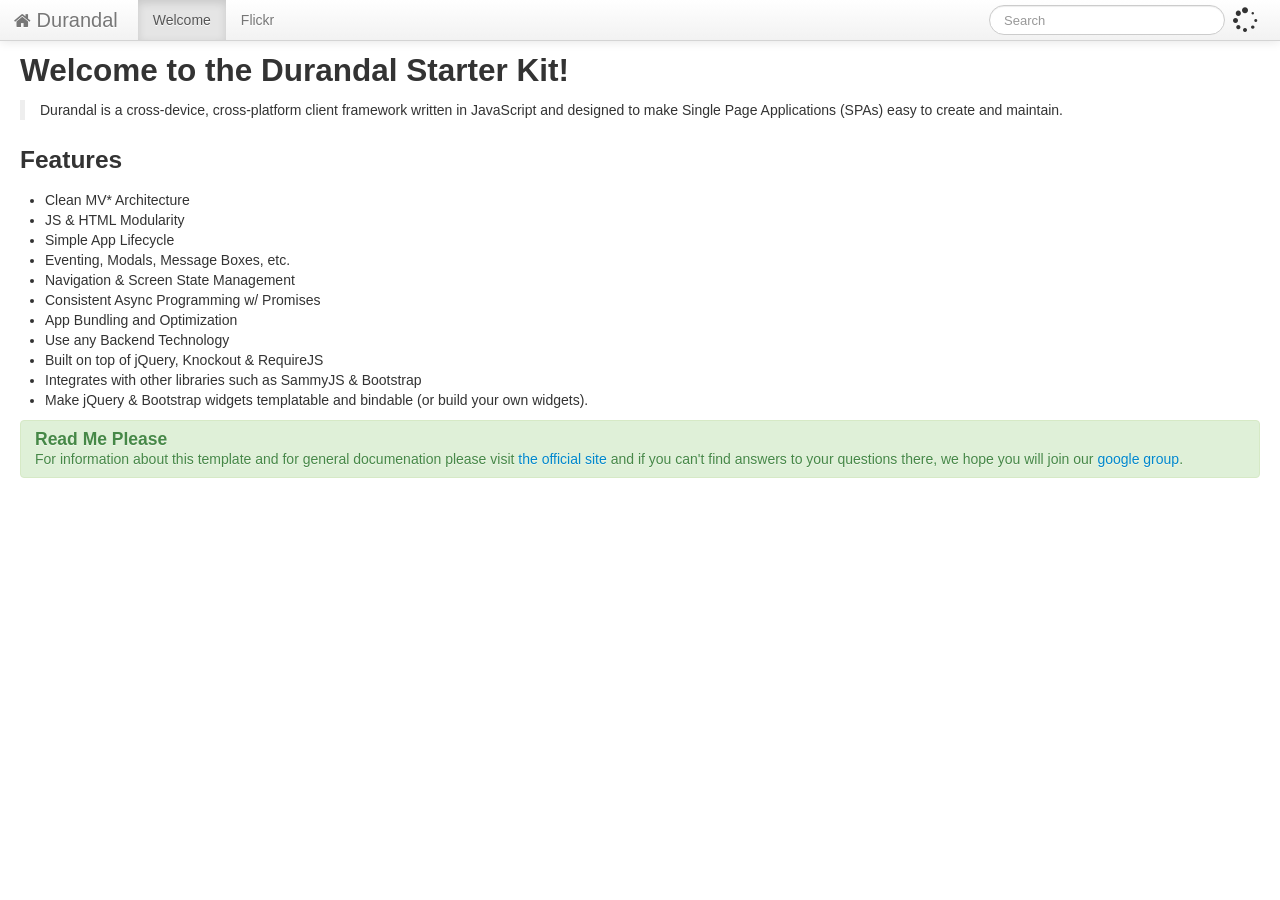
==== Html only demo/index.html @ f5c44ed4 "durandal in hottowel demo + html only demo" ====
<!DOCTYPE html>
<html>
    <head>
        <title>Durandal</title>
        
        <meta charset="utf-8" />
        <meta http-equiv="X-UA-Compatible" content="IE=edge, chrome=1" />
        <meta name="apple-mobile-web-app-capable" content="yes" />
        <meta name="apple-mobile-web-app-status-bar-style" content="black" />
        <meta name="format-detection" content="telephone=no"/>
        <meta name="viewport" content="width=device-width, initial-scale=1.0" />
        
        <link rel="apple-touch-startup-image" href="lib/durandal/img/ios-startup-image-landscape.png" media="(orientation:landscape)" />
        <link rel="apple-touch-startup-image" href="lib/durandal/img/ios-startup-image-portrait.png" media="(orientation:portrait)" />
        <link rel="apple-touch-icon" href="lib/durandal/img/icon.png"/>
        
        <link rel="stylesheet" href="lib/bootstrap/css/bootstrap.css" />
        <link rel="stylesheet" href="lib/bootstrap/css/bootstrap-responsive.css" />
        <link rel="stylesheet" href="lib/font-awesome/css/font-awesome.css" />
        <link rel="stylesheet" href="css/ie10mobile.css" />
        <link rel="stylesheet" href="lib/durandal/css/durandal.css" />
        <link rel="stylesheet" href="css/starterkit.css" />
        
        <script type="text/javascript">
            if (navigator.userAgent.match(/IEMobile\/10\.0/)) {
                var msViewportStyle = document.createElement("style");
                var mq = "@@-ms-viewport{width:auto!important}";
                msViewportStyle.appendChild(document.createTextNode(mq));
                document.getElementsByTagName("head")[0].appendChild(msViewportStyle);
            }
        </script>
    </head>
    <body>
        <div id="applicationHost">
            <div class="splash">
              <div class="message">
                  Durandal Starter Project
              </div>
              <i class="icon-spinner icon-2x icon-spin active"></i>
          </div>
        </div>

        <script src="lib/require/require.js" data-main="app/main"></script>
    </body>
</html>
---- Html only demo/css/ie10mobile.css ----
﻿@-webkit-viewport {
    width: device-width;
}

@-moz-viewport {
    width: device-width;
}

@-ms-viewport {
    width: device-width;
}

@-o-viewport {
    width: device-width;
}

@viewport {
    width: device-width;
}
---- Html only demo/lib/durandal/css/durandal.css ----
/*!
 * Durandal 2.0.0 Copyright (c) 2012 Blue Spire Consulting, Inc. All Rights Reserved.
 * Available via the MIT license.
 * see: http://durandaljs.com or https://github.com/BlueSpire/Durandal for details
 */

.modalBlockout {
    position: fixed;
    top: 0;
    left: 0;
    width: 100%;
    height: 100%;
    background: black;
    opacity: 0;
    
    pointer-events: auto;
    
    -webkit-backface-visibility: hidden;
    
    -webkit-transition: opacity 0.1s linear; 
	-moz-transition: opacity 0.1s linear; 
	-o-transition: opacity 0.1s linear;
	transition: opacity 0.1s linear; 
}

.modalHost {
    top: 50%;
    left: 50%;
    position: fixed;
    opacity: 0;
    
    -webkit-backface-visibility: hidden;

    -webkit-transition: opacity 0.1s linear; 
	-moz-transition: opacity 0.1s linear; 
	-o-transition: opacity 0.1s linear;
	transition: opacity 0.1s linear;
}

.messageBox {
    background-color: white;
    border: 1px solid #999;
    border: 1px solid rgba(0, 0, 0, 0.3);
    -webkit-border-radius: 6px;
    -moz-border-radius: 6px;
    border-radius: 6px;
    outline: none;
    -webkit-box-shadow: 0 3px 7px rgba(0, 0, 0, 0.3);
    -moz-box-shadow: 0 3px 7px rgba(0, 0, 0, 0.3);
    box-shadow: 0 3px 7px rgba(0, 0, 0, 0.3);
    -webkit-background-clip: padding-box;
    -moz-background-clip: padding-box;
    background-clip: padding-box;
    min-width: 300px;
}

.durandal-view-404 {
    color: red;
    margin: 8px 0;
    padding: 8px;

    -webkit-box-shadow: 0 3px 7px rgba(0, 0, 0, 0.3);
    -moz-box-shadow: 0 3px 7px rgba(0, 0, 0, 0.3);
    box-shadow: 0 3px 7px rgba(0, 0, 0, 0.3);

    border: 1px solid #999;
    border: 1px solid rgba(0, 0, 0, 0.3);
    -webkit-border-radius: 6px;
    -moz-border-radius: 6px;
    border-radius: 6px;
}
---- Html only demo/css/starterkit.css ----
﻿/*!
 * Durandal 2.0.0 Copyright (c) 2012 Blue Spire Consulting, Inc. All Rights Reserved.
 * Available via the MIT license.
 * see: http://durandaljs.com or https://github.com/BlueSpire/Durandal for details
 */

.splash {
    text-align: center;
    margin: 10% 0 0 0;
}

.splash .message {
    font-size: 5em;
    line-height: 1.5em;
    -webkit-text-shadow: rgba(0, 0, 0, 0.5) 0 0 15px;
    text-shadow: rgba(0, 0, 0, 0.5) 0 0 15px;
    text-transform: uppercase;
}

.splash .icon-spinner {
    text-align: center;
    display: inline-block;
    font-size: 5em;
    margin-top: 50px;
}

.page-host {
    position: relative;
    top: 40px;
}

.navbar-fixed-top .navbar-inner {
    padding-left: 1em;
    padding-right: 1em;
}

.navbar-fixed-top .icon-home {
    font-size: 18px
}

.loader {
    margin: 6px 8px 4px 8px;
    visibility: hidden;
}

.loader.active {
    visibility: visible;
}

@media (max-width: 979px) {
    .page-host {
        top: 0;
    }

    .navbar-fixed-top {
        margin-bottom: 0;
    }
}
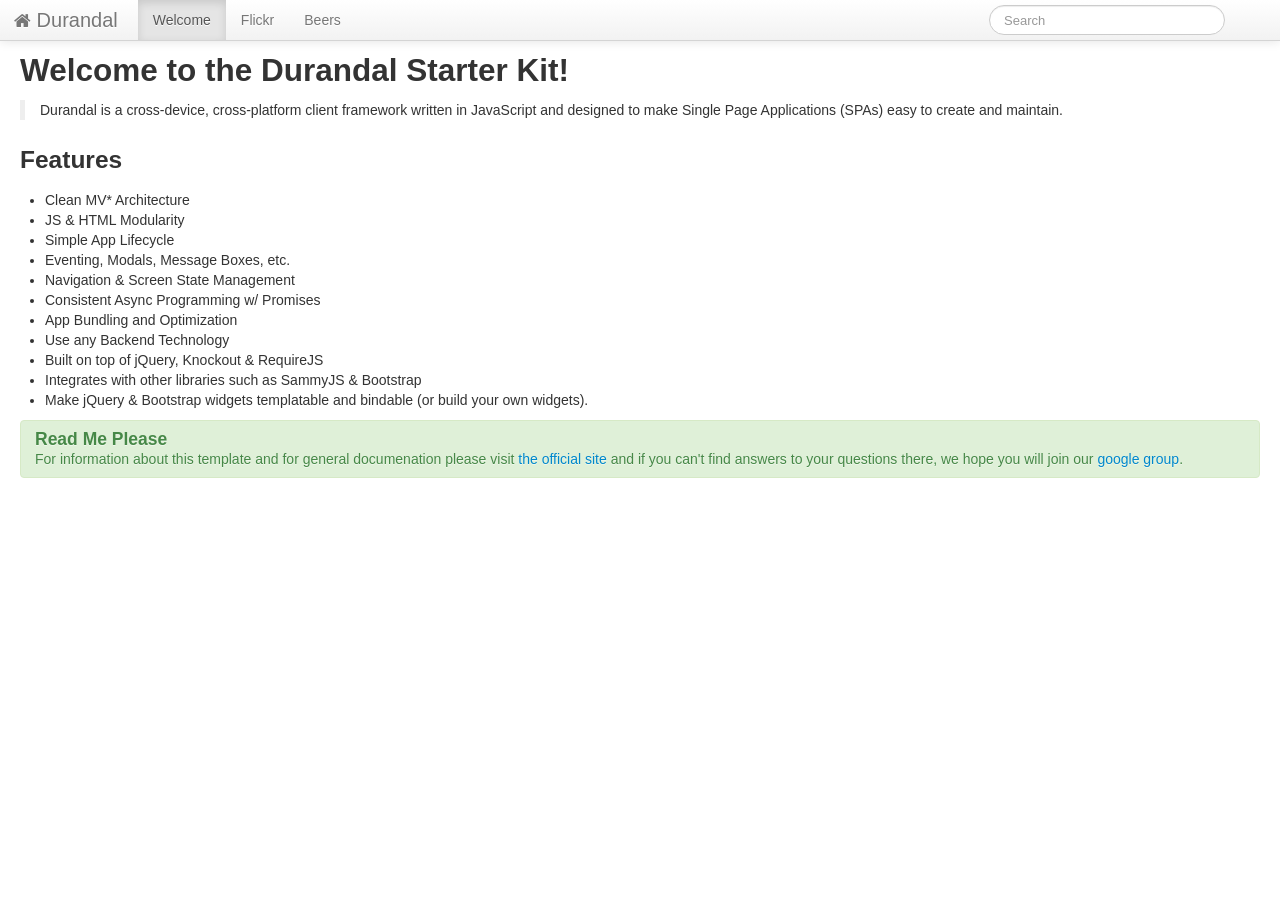
==== commit 13c1a7e0: "corrected add-link" ====
--- a/Html only demo/index.html
+++ b/Html only demo/index.html
@@ -20,6 +20,7 @@
         <link rel="stylesheet" href="css/ie10mobile.css" />
         <link rel="stylesheet" href="lib/durandal/css/durandal.css" />
         <link rel="stylesheet" href="css/starterkit.css" />
+        <link rel="stylesheet" href="css/main.css" />
         
         <script type="text/javascript">
             if (navigator.userAgent.match(/IEMobile\/10\.0/)) {
--- a/Html only demo/css/main.css
+++ b/Html only demo/css/main.css
@@ -0,0 +1,3 @@
+.beer-summary {
+    border: 1px solid red;
+}
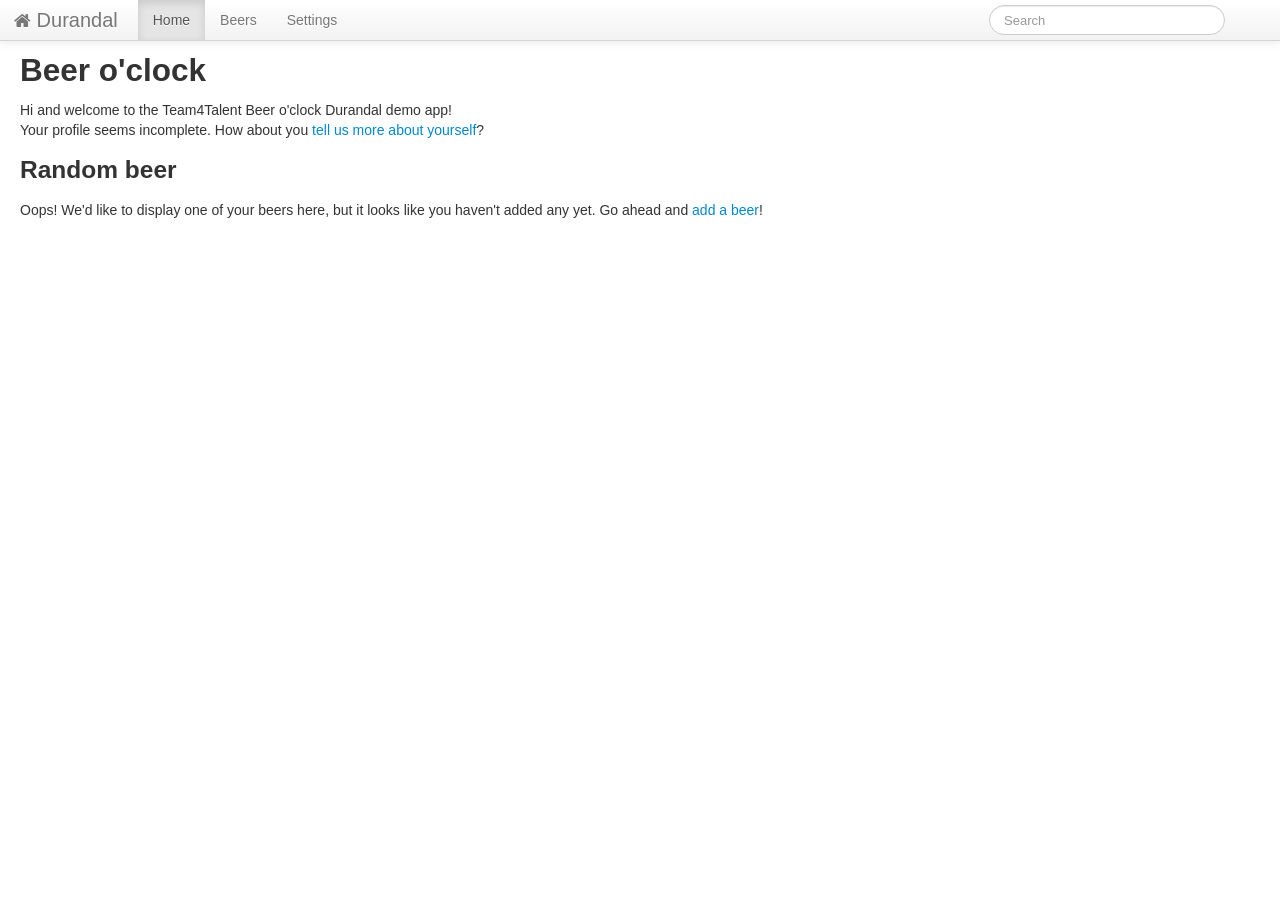
==== commit 36dd1d15: "changed title/name of app" ====
--- a/Html only demo/index.html
+++ b/Html only demo/index.html
@@ -1,4 +1,4 @@
-<!DOCTYPE html>
+﻿<!DOCTYPE html>
 <html>
     <head>
         <title>Durandal</title>
@@ -35,7 +35,7 @@
         <div id="applicationHost">
             <div class="splash">
               <div class="message">
-                  Durandal Starter Project
+                  Team4Talent beer app demo thing
               </div>
               <i class="icon-spinner icon-2x icon-spin active"></i>
           </div>
--- a/Html only demo/css/main.css
+++ b/Html only demo/css/main.css
@@ -1,3 +1,36 @@
 .beer-summary {
-    border: 1px solid red;
+    display: block;
+    border: 2px solid #808080;
+    border-radius: 10px;
+    -webkit-box-shadow: 5px 5px 3px rgba(0, 0, 0, 0.1);
+       -moz-box-shadow: 5px 5px 3px rgba(0, 0, 0, 0.1);
+            box-shadow: 5px 5px 3px rgba(0, 0, 0, 0.1);
+    width:  200px;
+    height: 150px;
+    padding:  5px;
+    color: grey;
+}
+
+.beer-summary:hover {
+    text-decoration: none;
+    color: grey;
+}
+
+.beer-delete {
+    color: #BB3333;
+    display: inline-block;
+}
+
+.beer-delete:hover {
+    color: #FF2222;
+    cursor: pointer;
+}
+
+.quick-add {
+    border: 1px solid #808080;
+    -webkit-border-radius: 5px;
+       -moz-border-radius: 5px;
+            border-radius: 5px;
+    margin-bottom: 10px;
+    padding: 5px;
 }
